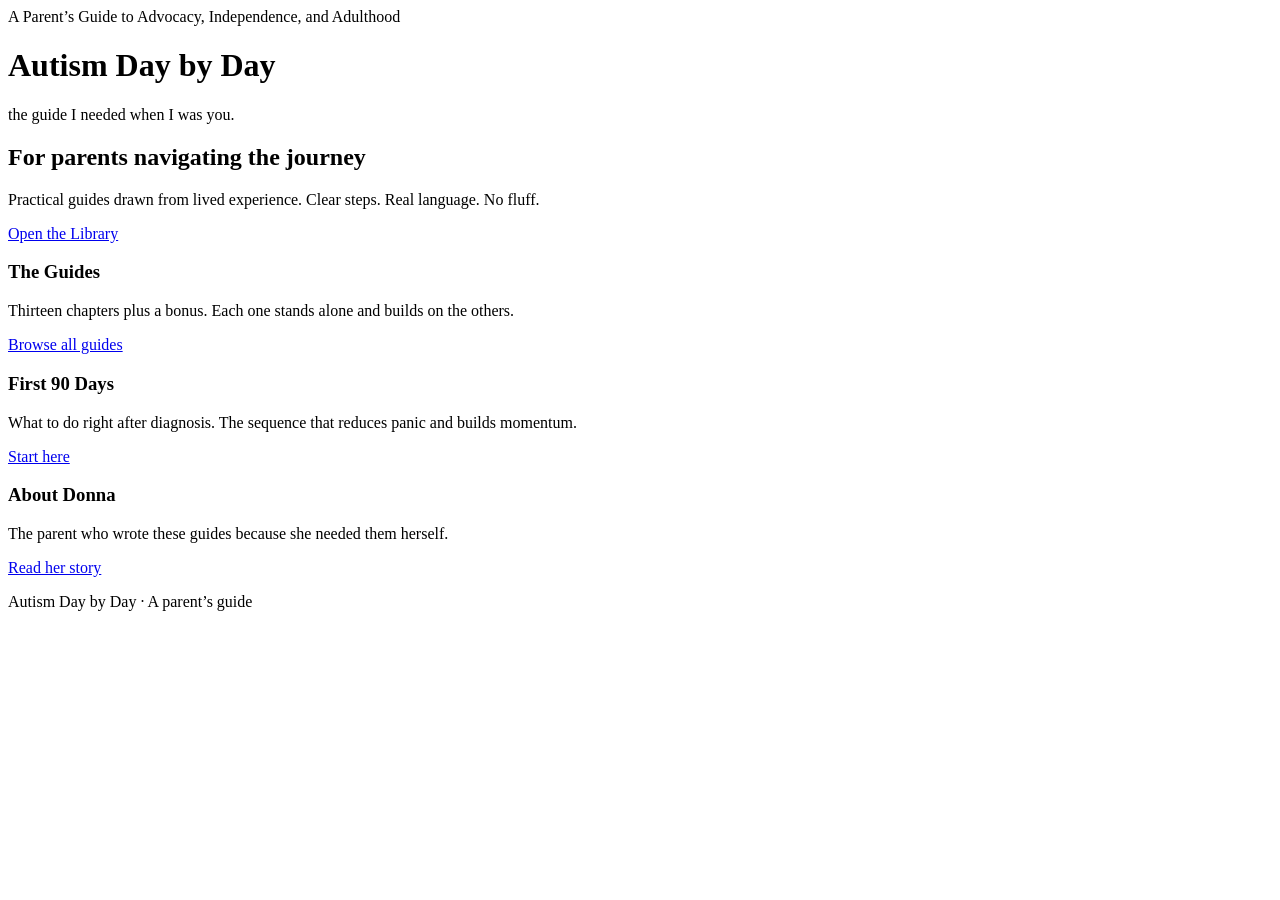
==== index.html @ 4f199859 "Add root pages and styles" ====
<!DOCTYPE html>
<html lang="en">
<head>
  <meta charset="UTF-8">
  <meta name="viewport" content="width=device-width, initial-scale=1">
  <title>Autism Day by Day — the guide I needed when I was you.</title>
  <link rel="stylesheet" href="styles.css">
</head>
<body>
  <div class="banner">A Parent’s Guide to Advocacy, Independence, and Adulthood</div>
  <header>
    <div class="header-inner">
      <h1>Autism Day by Day</h1>
      <p class="tagline">the guide I needed when I was you.</p>
    </div>
  </header>
  <main>
    <section class="hero">
      <h2>For parents navigating the journey</h2>
      <p>Practical guides drawn from lived experience. Clear steps. Real language. No fluff.</p>
      <a class="cta" href="library.html">Open the Library</a>
    </section>
    <section class="cards">
      <article class="card">
        <h3>The Guides</h3>
        <p>Thirteen chapters plus a bonus. Each one stands alone and builds on the others.</p>
        <a class="cta" href="library.html">Browse all guides</a>
      </article>
      <article class="card">
        <h3>First 90 Days</h3>
        <p>What to do right after diagnosis. The sequence that reduces panic and builds momentum.</p>
        <a class="cta" href="first-90.html">Start here</a>
      </article>
      <article class="card">
        <h3>About Donna</h3>
        <p>The parent who wrote these guides because she needed them herself.</p>
        <a class="cta" href="about.html">Read her story</a>
      </article>
    </section>
  </main>
  <footer>
    <p>Autism Day by Day &middot; A parent’s guide</p>
  </footer>
</body>
</html>
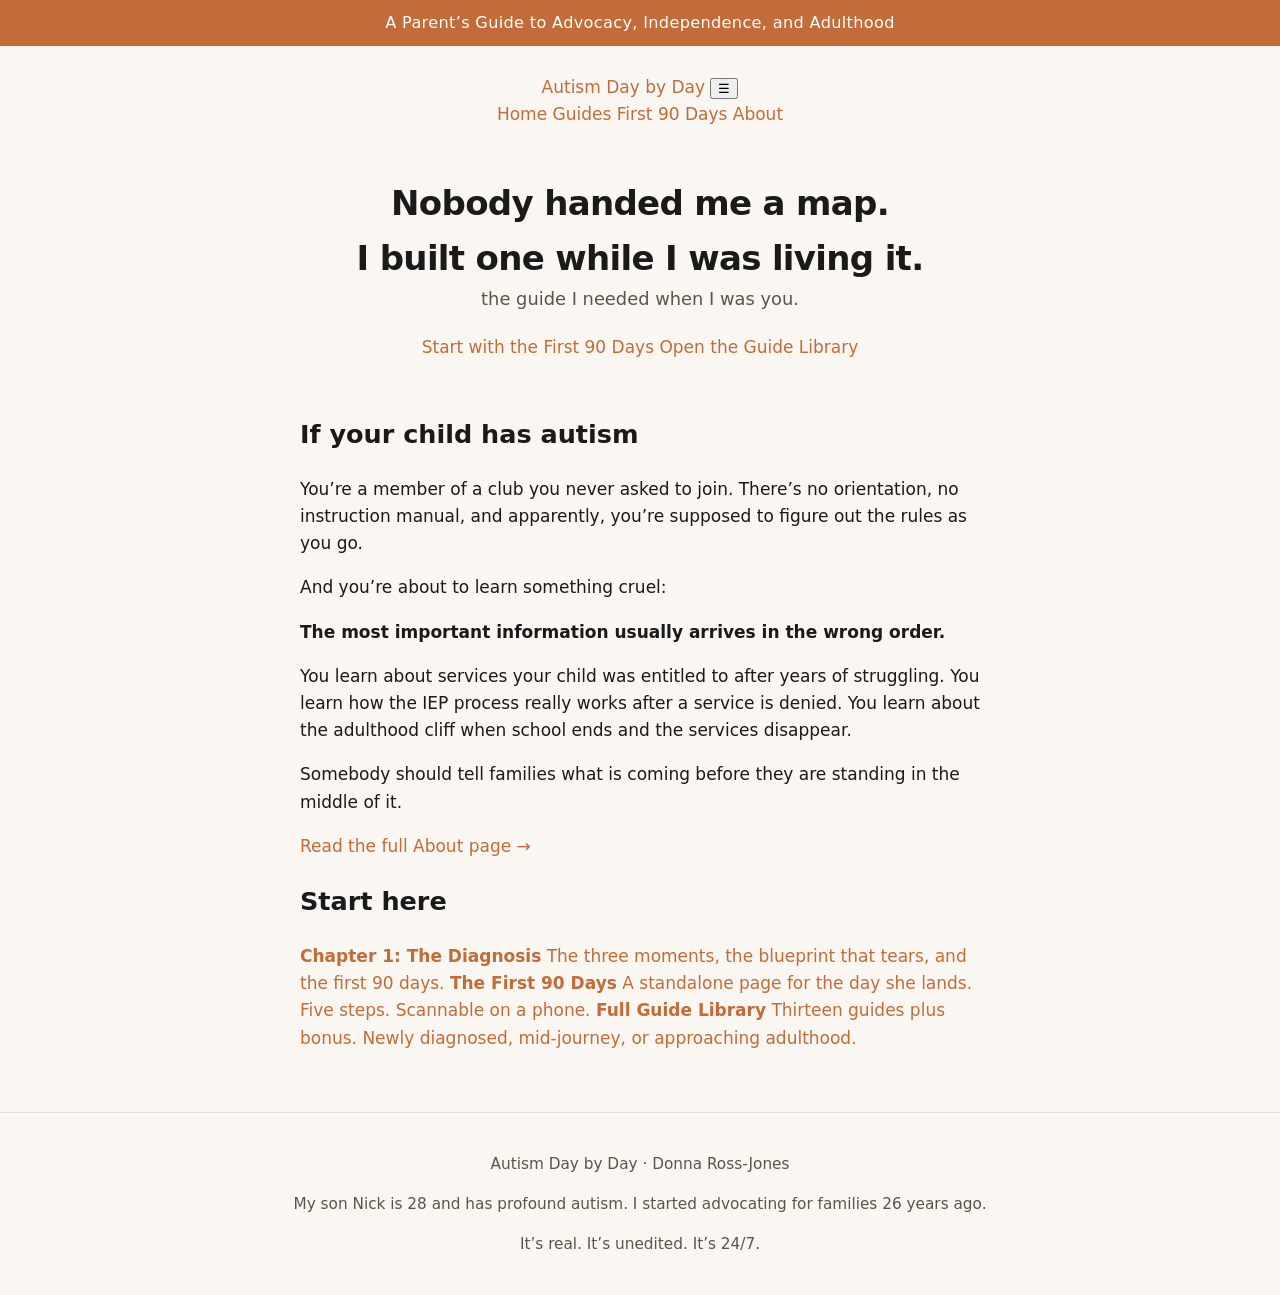
==== commit f6b77175: "Update index.html with full content" ====
--- a/index.html
+++ b/index.html
@@ -10,36 +10,64 @@
   <div class="banner">A Parent’s Guide to Advocacy, Independence, and Adulthood</div>
   <header>
     <div class="header-inner">
-      <h1>Autism Day by Day</h1>
-      <p class="tagline">the guide I needed when I was you.</p>
+      <a class="brand" href="index.html">Autism Day by Day</a>
+      <button class="menu-toggle" aria-label="Menu">☰</button>
+      <nav>
+        <a href="index.html" class="active">Home</a>
+        <a href="library.html">Guides</a>
+        <a href="first-90.html">First 90 Days</a>
+        <a href="about.html">About</a>
+      </nav>
     </div>
   </header>
-  <main>
+
+  <main class="container">
     <section class="hero">
-      <h2>For parents navigating the journey</h2>
-      <p>Practical guides drawn from lived experience. Clear steps. Real language. No fluff.</p>
-      <a class="cta" href="library.html">Open the Library</a>
+      <h1>Nobody handed me a map.<br>I built one while I was living it.</h1>
+      <p class="tagline">the guide I needed when I was you.</p>
+      <div class="start-here">
+        <a class="btn btn-primary" href="first-90.html">Start with the First 90 Days</a>
+        <a class="btn btn-secondary" href="library.html">Open the Guide Library</a>
+      </div>
     </section>
-    <section class="cards">
-      <article class="card">
-        <h3>The Guides</h3>
-        <p>Thirteen chapters plus a bonus. Each one stands alone and builds on the others.</p>
-        <a class="cta" href="library.html">Browse all guides</a>
-      </article>
-      <article class="card">
-        <h3>First 90 Days</h3>
-        <p>What to do right after diagnosis. The sequence that reduces panic and builds momentum.</p>
-        <a class="cta" href="first-90.html">Start here</a>
-      </article>
-      <article class="card">
-        <h3>About Donna</h3>
-        <p>The parent who wrote these guides because she needed them herself.</p>
-        <a class="cta" href="about.html">Read her story</a>
-      </article>
+
+    <section>
+      <h2>If your child has autism</h2>
+      <p>You’re a member of a club you never asked to join. There’s no orientation, no instruction manual, and apparently, you’re supposed to figure out the rules as you go.</p>
+      <p>And you’re about to learn something cruel:</p>
+      <p><strong>The most important information usually arrives in the wrong order.</strong></p>
+      <p>You learn about services your child was entitled to after years of struggling. You learn how the IEP process really works after a service is denied. You learn about the adulthood cliff when school ends and the services disappear.</p>
+      <p>Somebody should tell families what is coming before they are standing in the middle of it.</p>
+      <p><a href="about.html">Read the full About page →</a></p>
+    </section>
+
+    <section>
+      <h2>Start here</h2>
+      <a class="guide-item" href="chapters/chapter-1.html">
+        <strong>Chapter 1: The Diagnosis</strong>
+        <span>The three moments, the blueprint that tears, and the first 90 days.</span>
+      </a>
+      <a class="guide-item" href="first-90.html">
+        <strong>The First 90 Days</strong>
+        <span>A standalone page for the day she lands. Five steps. Scannable on a phone.</span>
+      </a>
+      <a class="guide-item" href="library.html">
+        <strong>Full Guide Library</strong>
+        <span>Thirteen guides plus bonus. Newly diagnosed, mid-journey, or approaching adulthood.</span>
+      </a>
     </section>
   </main>
+
   <footer>
-    <p>Autism Day by Day &middot; A parent’s guide</p>
+    <p>Autism Day by Day · Donna Ross-Jones</p>
+    <p>My son Nick is 28 and has profound autism. I started advocating for families 26 years ago.</p>
+    <p style="margin-top:0.75rem;">It’s real. It’s unedited. It’s 24/7.</p>
   </footer>
+
+  <script>
+    document.querySelector('.menu-toggle').addEventListener('click', function() {
+      document.querySelector('nav').classList.toggle('open');
+    });
+  </script>
 </body>
 </html>
--- a/styles.css
+++ b/styles.css
@@ -0,0 +1,64 @@
+/* Autism Day by Day — Donna Ross-Jones
+   Matched to her Substack and online presence.
+   Warm, direct, classy. Desktop + phone. */
+
+:root {
+  --bg: #faf6f1;
+  --bg-elevated: #ffffff;
+  --text: #1a1a1a;
+  --text-muted: #5c534c;
+  --accent: #c46b3a;
+  --accent-hover: #a8552d;
+  --border: #e8e0d8;
+  --radius: 12px;
+  --max: 720px;
+  --font: system-ui, -apple-system, BlinkMacSystemFont, "Segoe UI", Roboto, sans-serif;
+}
+
+* { box-sizing: border-box; }
+html, body { margin: 0; padding: 0; background: var(--bg); color: var(--text); font-family: var(--font); font-size: 17px; line-height: 1.6; }
+a { color: var(--accent); text-decoration: none; }
+a:hover { color: var(--accent-hover); text-decoration: underline; }
+
+.banner {
+  background: var(--accent);
+  color: #fff;
+  text-align: center;
+  padding: 10px 16px;
+  font-size: 0.95rem;
+  letter-spacing: 0.02em;
+}
+header { padding: 28px 20px 12px; text-align: center; }
+.header-inner { max-width: var(--max); margin: 0 auto; }
+h1 { margin: 0; font-size: 2rem; font-weight: 600; letter-spacing: -0.02em; }
+.tagline { margin: 6px 0 0; color: var(--text-muted); font-size: 1.05rem; }
+main { max-width: var(--max); margin: 0 auto; padding: 12px 20px 60px; }
+.hero { text-align: center; padding: 24px 0 32px; }
+.hero h2 { margin: 0 0 12px; font-size: 1.5rem; }
+.hero p { margin: 0 0 20px; color: var(--text-muted); }
+.cta {
+  display: inline-block;
+  background: var(--accent);
+  color: #fff !important;
+  padding: 12px 22px;
+  border-radius: 8px;
+  font-weight: 600;
+  text-decoration: none !important;
+}
+.cta:hover { background: var(--accent-hover); }
+.cards { display: grid; gap: 16px; }
+.card {
+  background: var(--bg-elevated);
+  border: 1px solid var(--border);
+  border-radius: var(--radius);
+  padding: 20px;
+}
+.card h3 { margin: 0 0 8px; font-size: 1.2rem; }
+.card p { margin: 0 0 14px; color: var(--text-muted); }
+footer { text-align: center; padding: 24px; color: var(--text-muted); font-size: 0.9rem; border-top: 1px solid var(--border); }
+
+@media (max-width: 600px) {
+  h1 { font-size: 1.6rem; }
+  main { padding: 8px 16px 40px; }
+  .cta { display: block; text-align: center; }
+}
